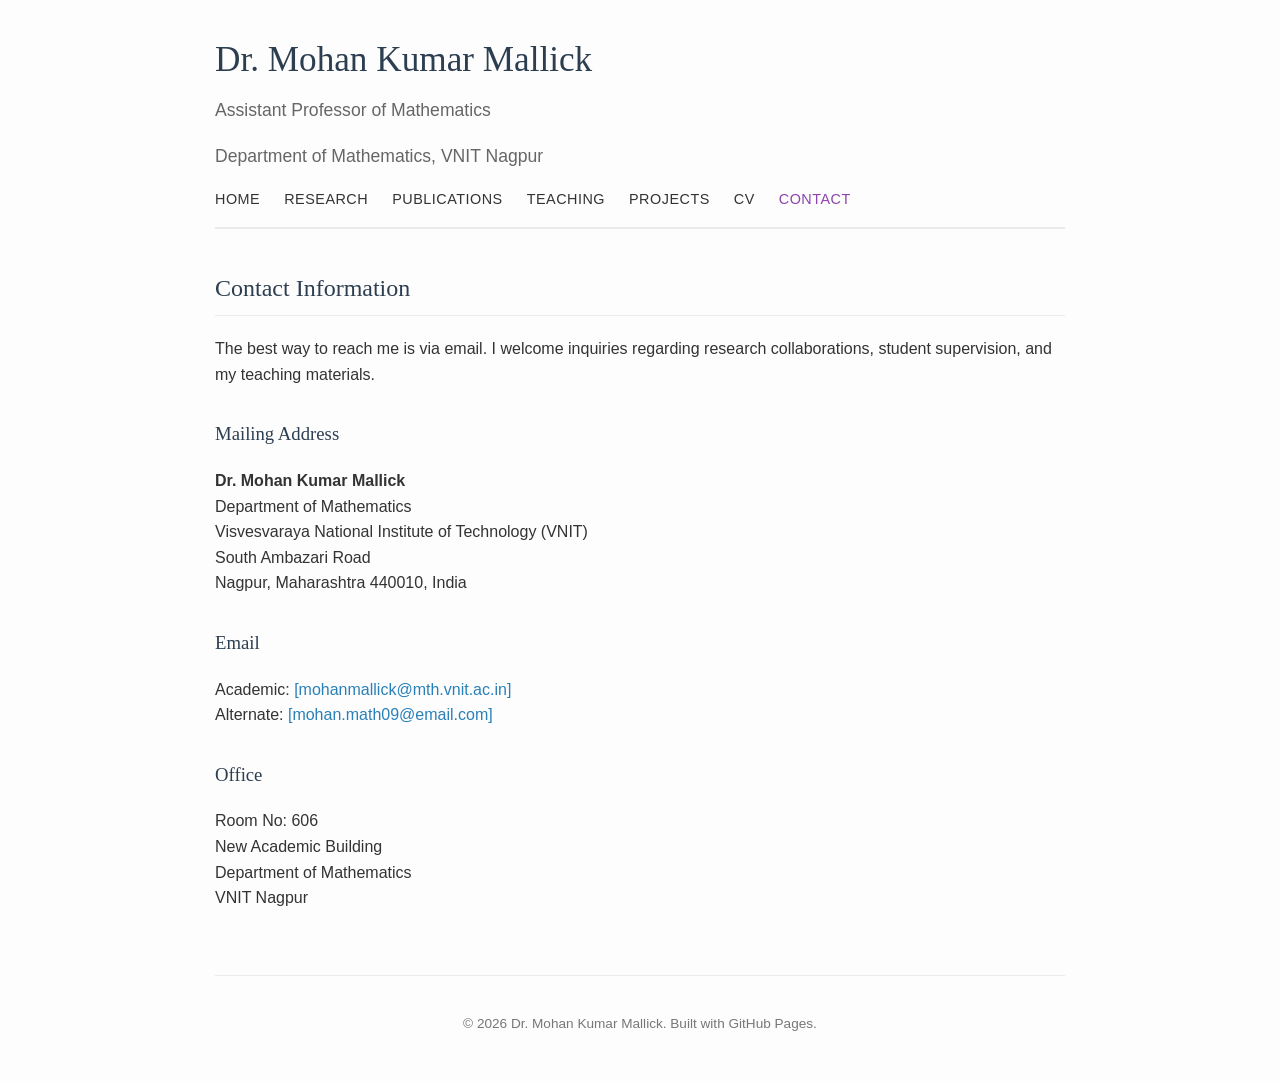
==== contact/index.html @ 90d8f541 "Update contact information in index.html" ====
<!DOCTYPE html>
<html lang="en">
<head>
  <meta charset="UTF-8">
  <meta name="viewport" content="width=device-width, initial-scale=1.0">
  <title>Contact - Dr. Mohan Kumar Mallick</title>
  <link rel="stylesheet" href="/assets/css/style.css">
</head>
<body>

  <div class="container">
    <header>
      <div class="site-title">
        <h1>Dr. Mohan Kumar Mallick</h1>
        <p class="subtitle">Assistant Professor of Mathematics</p>
        <p class="subtitle">Department of Mathematics, VNIT Nagpur</p>
      </div>
      <nav>
        <a href="/">Home</a>
        <a href="/research/">Research</a>
        <a href="/publications/">Publications</a>
        <a href="/teaching/">Teaching</a>
        <a href="/projects/">Projects</a>
        <a href="/cv/">CV</a>
        <a href="/contact/" class="active">Contact</a>
      </nav>
    </header>

    <main>
      <h2>Contact Information</h2>
      <p>
        The best way to reach me is via email. I welcome inquiries regarding research 
        collaborations, student supervision, and my teaching materials.
      </p>

      <h3>Mailing Address</h3>
      <p>
        <strong>Dr. Mohan Kumar Mallick</strong><br>
        Department of Mathematics<br>
        Visvesvaraya National Institute of Technology (VNIT)<br>
        South Ambazari Road<br>
        Nagpur, Maharashtra 440010, India
      </p>

      <h3>Email</h3>
      <p>
        Academic: <a href="mailto:mohanmallick@mth.vnit.ac.in">[mohanmallick@mth.vnit.ac.in]</a><br>
        Alternate: <a href="mailto:mohan.math09@gmail.com">[mohan.math09@email.com]</a>
      </p>

      <h3>Office</h3>
      <p>
        Room No: 606 <br>
        New Academic Building<br>
        Department of Mathematics<br>
        VNIT Nagpur
      </p>
    </main>

    <footer>
      <p>&copy; 2026 Dr. Mohan Kumar Mallick. Built with GitHub Pages.</p>
    </footer>
  </div>

</body>
</html>
---- assets/css/style.css ----
/* General Setup */
:root {
  --primary-color: #2c3e50; /* Deep academic blue/gray */
  --accent-color: #8e44ad; /* Slightly warm accent */
  --text-color: #333333;
  --bg-color: #fdfdfd;
  --light-gray: #eaeaea;
}

body {
  font-family: -apple-system, BlinkMacSystemFont, "Segoe UI", Roboto, Helvetica, Arial, sans-serif;
  line-height: 1.6;
  color: var(--text-color);
  background-color: var(--bg-color);
  margin: 0;
  padding: 0;
}

/* Layout Container */
.container {
  max-width: 850px;
  margin: 0 auto;
  padding: 2rem 20px;
}

/* Typography */
h1, h2, h3 {
  font-family: Georgia, "Times New Roman", serif; /* Classic academic serif for headings */
  color: var(--primary-color);
  margin-top: 2rem;
  font-weight: normal;
}

h1 {
  font-size: 2.2rem;
  margin-top: 0;
  margin-bottom: 0.5rem;
}

h2 {
  font-size: 1.5rem;
  border-bottom: 1px solid var(--light-gray);
  padding-bottom: 0.5rem;
}

a {
  color: #2980b9;
  text-decoration: none;
}

a:hover {
  text-decoration: underline;
  color: var(--accent-color);
}

/* Header & Navigation */
header {
  border-bottom: 2px solid var(--light-gray);
  padding-bottom: 1rem;
  margin-bottom: 2.5rem;
}

.site-title {
  margin-bottom: 1rem;
}

.subtitle {
  font-size: 1.1rem;
  color: #666;
  margin-top: 0;
}

nav {
  display: flex;
  flex-wrap: wrap;
  gap: 1.5rem;
}

nav a {
  color: var(--text-color);
  font-weight: 500;
  text-transform: uppercase;
  font-size: 0.9rem;
  letter-spacing: 0.5px;
}

nav a:hover, nav a.active {
  color: var(--accent-color);
  text-decoration: none;
}

/* Footer */
footer {
  margin-top: 4rem;
  padding-top: 1.5rem;
  border-top: 1px solid var(--light-gray);
  text-align: center;
  font-size: 0.85rem;
  color: #777;
}

/* Mobile Responsiveness */
@media (max-width: 600px) {
  h1 { font-size: 1.8rem; }
  nav { gap: 1rem; }
}
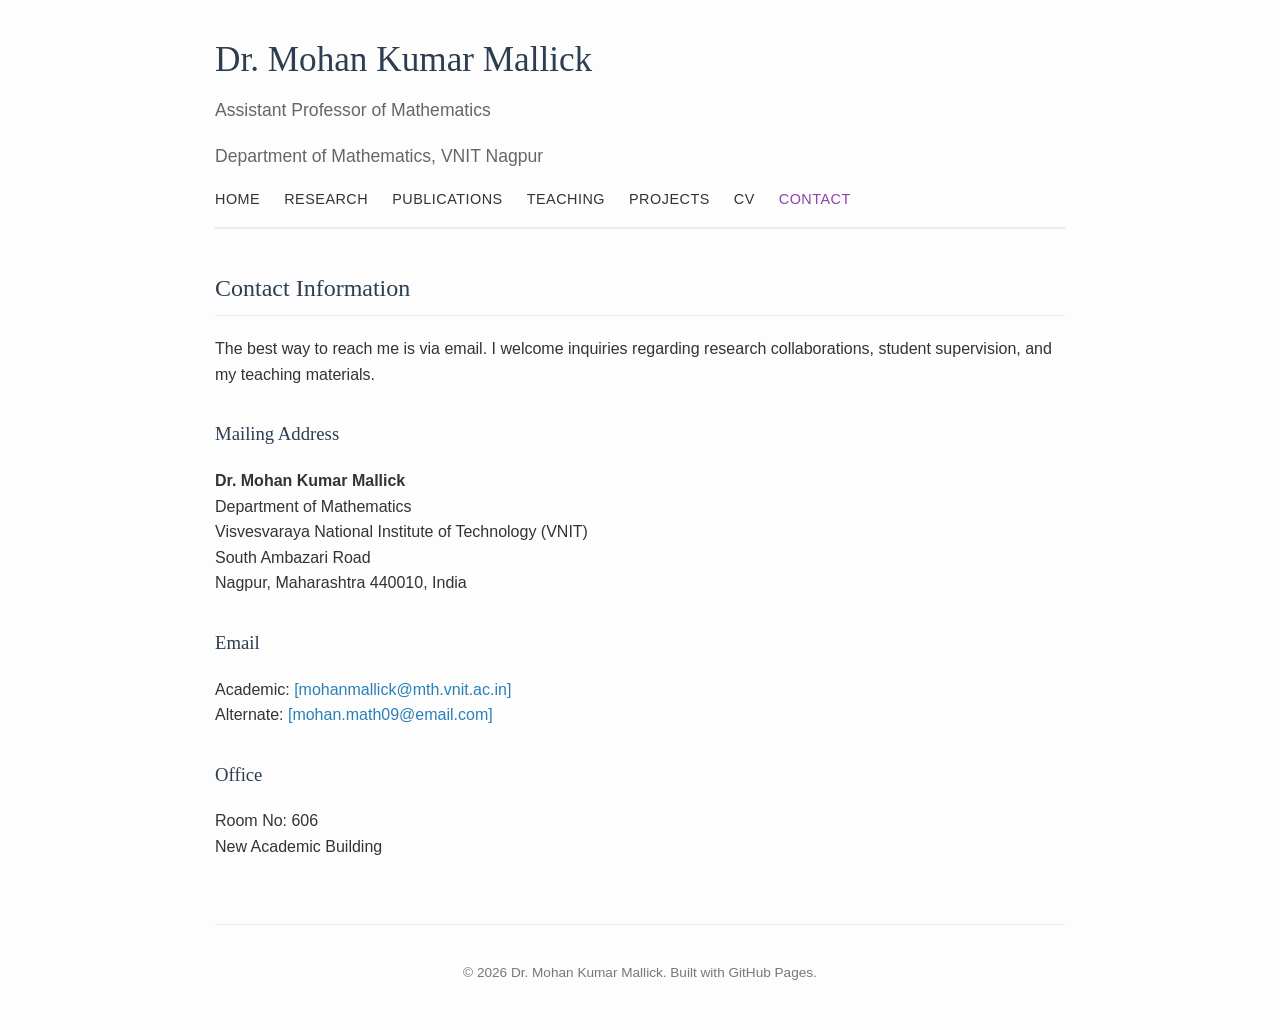
==== commit 3dc3925d: "Remove redundant address lines from contact page" ====
--- a/contact/index.html
+++ b/contact/index.html
@@ -51,9 +51,7 @@
       <h3>Office</h3>
       <p>
         Room No: 606 <br>
-        New Academic Building<br>
-        Department of Mathematics<br>
-        VNIT Nagpur
+        New Academic Building
       </p>
     </main>
 
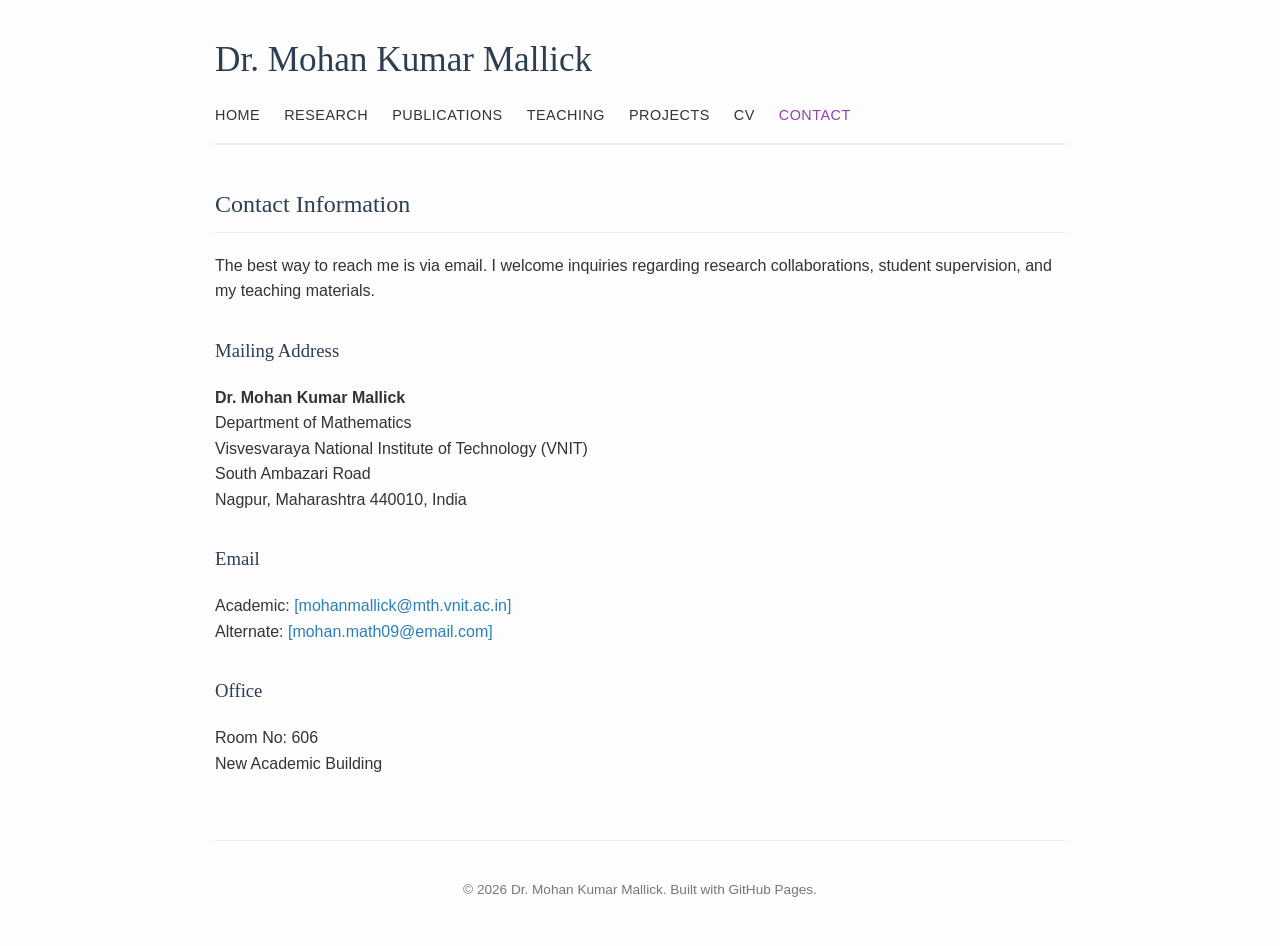
==== commit edb39b29: "Remove subtitle from contact page Removed subtitle paragraphs from the header." ====
--- a/contact/index.html
+++ b/contact/index.html
@@ -12,8 +12,6 @@
     <header>
       <div class="site-title">
         <h1>Dr. Mohan Kumar Mallick</h1>
-        <p class="subtitle">Assistant Professor of Mathematics</p>
-        <p class="subtitle">Department of Mathematics, VNIT Nagpur</p>
       </div>
       <nav>
         <a href="/">Home</a>
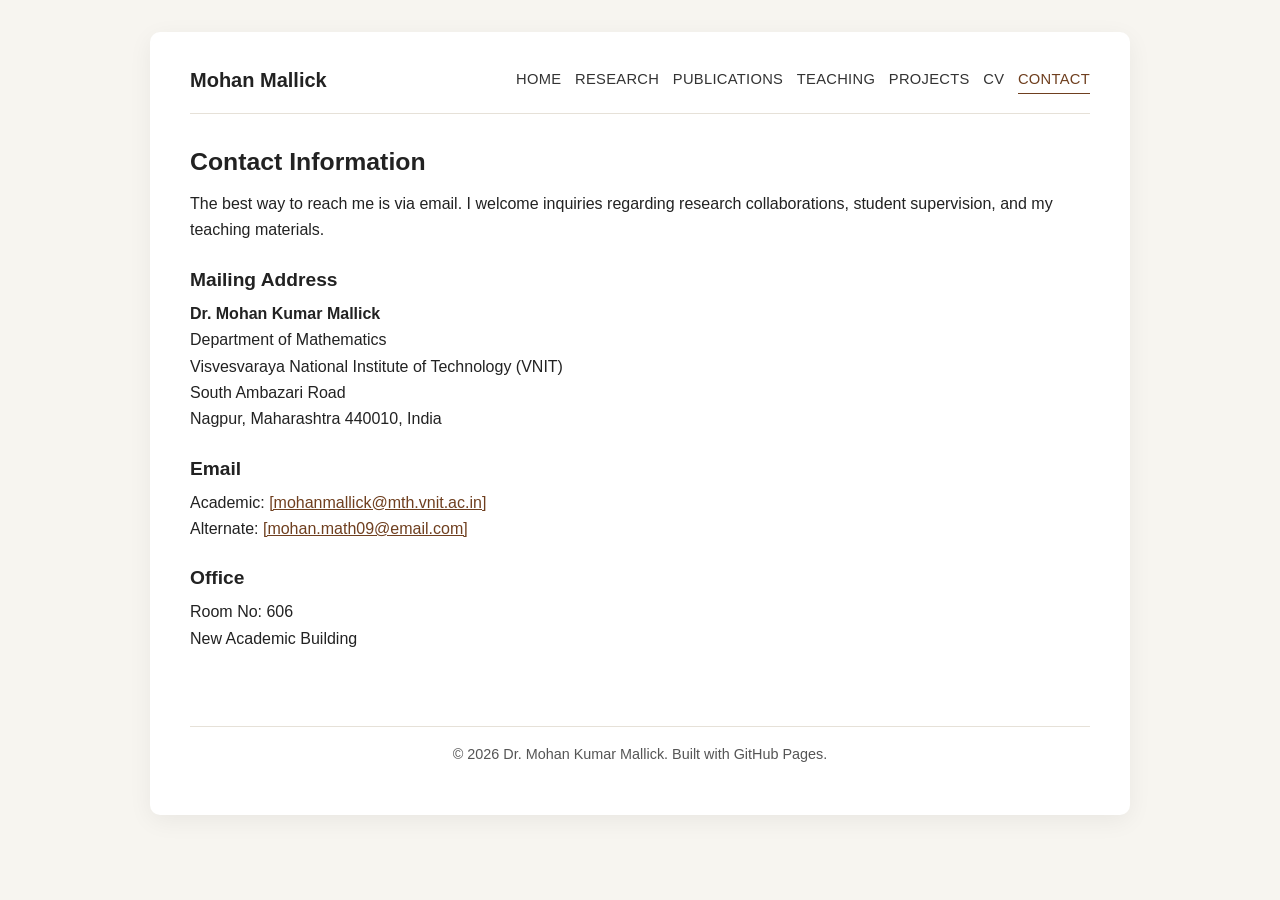
==== commit d3117601: "Update header structure and site title link" ====
--- a/contact/index.html
+++ b/contact/index.html
@@ -7,11 +7,10 @@
   <link rel="stylesheet" href="/assets/css/style.css">
 </head>
 <body>
-
   <div class="container">
-    <header>
+    <header class="topbar">
       <div class="site-title">
-        <h1>Dr. Mohan Kumar Mallick</h1>
+        <a href="/">Mohan Mallick</a>
       </div>
       <nav>
         <a href="/">Home</a>
--- a/assets/css/style.css
+++ b/assets/css/style.css
@@ -1,106 +1,403 @@
-/* General Setup */
+/* =========================================================
+   Global Style for Dr. Mohan Mallick Academic Website
+   ========================================================= */
+
 :root {
-  --primary-color: #2c3e50; /* Deep academic blue/gray */
-  --accent-color: #8e44ad; /* Slightly warm accent */
-  --text-color: #333333;
-  --bg-color: #fdfdfd;
-  --light-gray: #eaeaea;
+  --page-bg: #f7f5f0;
+  --card-bg: #ffffff;
+  --text-main: #222222;
+  --text-muted: #555555;
+  --link-color: #6f3f1f;
+  --link-hover: #9a5a2a;
+  --border-light: #e6e1d8;
+  --table-bg: #faf8f3;
+}
+
+* {
+  box-sizing: border-box;
+}
+
+html {
+  scroll-behavior: smooth;
 }
 
 body {
-  font-family: -apple-system, BlinkMacSystemFont, "Segoe UI", Roboto, Helvetica, Arial, sans-serif;
-  line-height: 1.6;
-  color: var(--text-color);
-  background-color: var(--bg-color);
   margin: 0;
   padding: 0;
-}
-
-/* Layout Container */
+  background: var(--page-bg);
+  color: var(--text-main);
+  font-family: -apple-system, BlinkMacSystemFont, "Segoe UI", Roboto, Arial, sans-serif;
+  font-size: 16px;
+  line-height: 1.65;
+}
+
+/* =========================================================
+   Main Container
+   ========================================================= */
+
 .container {
-  max-width: 850px;
-  margin: 0 auto;
-  padding: 2rem 20px;
-}
-
-/* Typography */
-h1, h2, h3 {
-  font-family: Georgia, "Times New Roman", serif; /* Classic academic serif for headings */
-  color: var(--primary-color);
-  margin-top: 2rem;
-  font-weight: normal;
-}
-
-h1 {
-  font-size: 2.2rem;
-  margin-top: 0;
-  margin-bottom: 0.5rem;
-}
-
-h2 {
-  font-size: 1.5rem;
-  border-bottom: 1px solid var(--light-gray);
-  padding-bottom: 0.5rem;
-}
-
-a {
-  color: #2980b9;
+  max-width: 980px;
+  margin: 2rem auto;
+  padding: 2rem 2.5rem;
+  background: var(--card-bg);
+  border-radius: 10px;
+  box-shadow: 0 6px 24px rgba(0, 0, 0, 0.06);
+}
+
+/* =========================================================
+   Header and Navigation
+   Works for both:
+   <header> ... </header>
+   and
+   <header class="topbar"> ... </header>
+   ========================================================= */
+
+header,
+.topbar {
+  display: flex;
+  align-items: center;
+  justify-content: space-between;
+  gap: 1.5rem;
+  padding-bottom: 1rem;
+  margin-bottom: 2rem;
+  border-bottom: 1px solid var(--border-light);
+}
+
+.site-title {
+  margin: 0;
+}
+
+.site-title h1 {
+  margin: 0;
+  font-size: 1.25rem;
+  font-weight: 600;
+  line-height: 1.2;
+  white-space: nowrap;
+}
+
+.site-title a {
+  font-size: 1.25rem;
+  font-weight: 600;
   text-decoration: none;
-}
-
-a:hover {
-  text-decoration: underline;
-  color: var(--accent-color);
-}
-
-/* Header & Navigation */
-header {
-  border-bottom: 2px solid var(--light-gray);
-  padding-bottom: 1rem;
-  margin-bottom: 2.5rem;
-}
-
-.site-title {
-  margin-bottom: 1rem;
-}
-
-.subtitle {
-  font-size: 1.1rem;
-  color: #666;
-  margin-top: 0;
+  color: var(--text-main);
+  white-space: nowrap;
+}
+
+.site-title a:hover {
+  color: var(--link-color);
 }
 
 nav {
   display: flex;
   flex-wrap: wrap;
-  gap: 1.5rem;
+  justify-content: flex-end;
+  gap: 0.85rem;
 }
 
 nav a {
-  color: var(--text-color);
+  text-decoration: none;
+  color: #333333;
+  font-size: 0.92rem;
   font-weight: 500;
+  letter-spacing: 0.02em;
   text-transform: uppercase;
+  padding-bottom: 2px;
+}
+
+nav a:hover,
+nav a.active {
+  color: var(--link-color);
+  border-bottom: 1px solid var(--link-color);
+}
+
+/* =========================================================
+   General Page Typography
+   ========================================================= */
+
+main {
+  min-height: 60vh;
+}
+
+h1,
+h2,
+h3 {
+  color: var(--text-main);
+  line-height: 1.3;
+}
+
+h1 {
+  font-size: 2rem;
+  margin-top: 0;
+}
+
+h2 {
+  font-size: 1.55rem;
+  margin-top: 2rem;
+  margin-bottom: 0.8rem;
+}
+
+h3 {
+  font-size: 1.2rem;
+  margin-top: 1.5rem;
+  margin-bottom: 0.5rem;
+}
+
+p {
+  margin-top: 0;
+  margin-bottom: 1rem;
+}
+
+a {
+  color: var(--link-color);
+}
+
+a:hover {
+  color: var(--link-hover);
+}
+
+strong {
+  font-weight: 600;
+}
+
+/* =========================================================
+   Home Page Hero Section
+   Photo on Left, Text on Right
+   ========================================================= */
+
+.hero {
+  display: flex;
+  align-items: center;
+  gap: 2rem;
+  margin-bottom: 2.5rem;
+  padding-bottom: 1.6rem;
+  border-bottom: 1px solid var(--border-light);
+}
+
+.hero-photo {
+  flex: 0 0 330px;
+}
+
+.hero-photo img {
+  width: 330px;
+  max-width: 100%;
+  height: 235px;
+  object-fit: cover;
+  object-position: center;
+  border-radius: 8px;
+  display: block;
+  box-shadow: 0 4px 14px rgba(0, 0, 0, 0.10);
+}
+
+.hero-text {
+  flex: 1;
+}
+
+.hero-text h1 {
+  margin-top: 0;
+  margin-bottom: 0.4rem;
+  font-size: 2rem;
+  line-height: 1.2;
+}
+
+.hero-text h2 {
+  margin-top: 0;
+  margin-bottom: 0.4rem;
+  font-size: 1.75rem;
+}
+
+.subtitle {
+  font-size: 1.08rem;
+  font-weight: 500;
+  color: var(--text-main);
+  margin-bottom: 1rem;
+}
+
+.research-line {
+  line-height: 1.6;
+  color: #333333;
+  margin-bottom: 0;
+}
+
+/* =========================================================
+   Lists
+   ========================================================= */
+
+ul,
+ol {
+  padding-left: 1.4rem;
+}
+
+li {
+  margin-bottom: 0.35rem;
+}
+
+/* =========================================================
+   Tables
+   Useful for Teaching page and CV-style tables
+   ========================================================= */
+
+.table-wrapper {
+  width: 100%;
+  overflow-x: auto;
+  margin: 1rem 0 1.5rem 0;
+}
+
+table {
+  width: 100%;
+  border-collapse: collapse;
+  font-size: 0.95rem;
+  margin: 1rem 0;
+}
+
+th,
+td {
+  border: 1px solid var(--border-light);
+  padding: 0.65rem 0.75rem;
+  vertical-align: top;
+}
+
+th {
+  background: var(--table-bg);
+  font-weight: 600;
+  text-align: left;
+}
+
+tr:nth-child(even) td {
+  background: #fcfbf8;
+}
+
+/* =========================================================
+   Buttons and Download Links
+   ========================================================= */
+
+.button,
+.btn,
+.download-button,
+a.button,
+a.btn,
+a.download-button {
+  display: inline-block;
+  padding: 0.65rem 1rem;
+  margin: 0.5rem 0 1rem 0;
+  background: var(--link-color);
+  color: #ffffff;
+  text-decoration: none;
+  border-radius: 6px;
+  font-weight: 500;
+}
+
+.button:hover,
+.btn:hover,
+.download-button:hover,
+a.button:hover,
+a.btn:hover,
+a.download-button:hover {
+  background: var(--link-hover);
+  color: #ffffff;
+}
+
+/* =========================================================
+   Publication / Project Style Helpers
+   ========================================================= */
+
+.publication-list li,
+.project-list li {
+  margin-bottom: 0.8rem;
+}
+
+.project-card,
+.info-card {
+  background: #fcfbf8;
+  border: 1px solid var(--border-light);
+  border-radius: 8px;
+  padding: 1rem 1.2rem;
+  margin: 1rem 0 1.5rem 0;
+}
+
+/* =========================================================
+   Footer
+   ========================================================= */
+
+footer {
+  margin-top: 2.5rem;
+  padding-top: 1rem;
+  border-top: 1px solid var(--border-light);
+  color: var(--text-muted);
   font-size: 0.9rem;
-  letter-spacing: 0.5px;
-}
-
-nav a:hover, nav a.active {
-  color: var(--accent-color);
-  text-decoration: none;
-}
-
-/* Footer */
-footer {
-  margin-top: 4rem;
-  padding-top: 1.5rem;
-  border-top: 1px solid var(--light-gray);
   text-align: center;
-  font-size: 0.85rem;
-  color: #777;
-}
-
-/* Mobile Responsiveness */
-@media (max-width: 600px) {
-  h1 { font-size: 1.8rem; }
-  nav { gap: 1rem; }
-}
+}
+
+/* =========================================================
+   Responsive Design
+   ========================================================= */
+
+@media (max-width: 750px) {
+  body {
+    background: #ffffff;
+  }
+
+  .container {
+    margin: 0;
+    padding: 1.2rem;
+    border-radius: 0;
+    box-shadow: none;
+  }
+
+  header,
+  .topbar {
+    flex-direction: column;
+    align-items: flex-start;
+    gap: 0.8rem;
+  }
+
+  .site-title h1,
+  .site-title a {
+    font-size: 1.2rem;
+  }
+
+  nav {
+    justify-content: flex-start;
+    gap: 0.7rem;
+  }
+
+  nav a {
+    font-size: 0.88rem;
+  }
+
+  .hero {
+    flex-direction: column;
+    align-items: flex-start;
+    gap: 1.2rem;
+  }
+
+  .hero-photo {
+    flex: none;
+    width: 100%;
+  }
+
+  .hero-photo img {
+    width: 100%;
+    max-width: 420px;
+    height: auto;
+  }
+
+  .hero-text h1 {
+    font-size: 1.7rem;
+  }
+
+  .hero-text h2 {
+    font-size: 1.5rem;
+  }
+
+  h1 {
+    font-size: 1.7rem;
+  }
+
+  h2 {
+    font-size: 1.35rem;
+  }
+
+  table {
+    font-size: 0.88rem;
+  }
+}
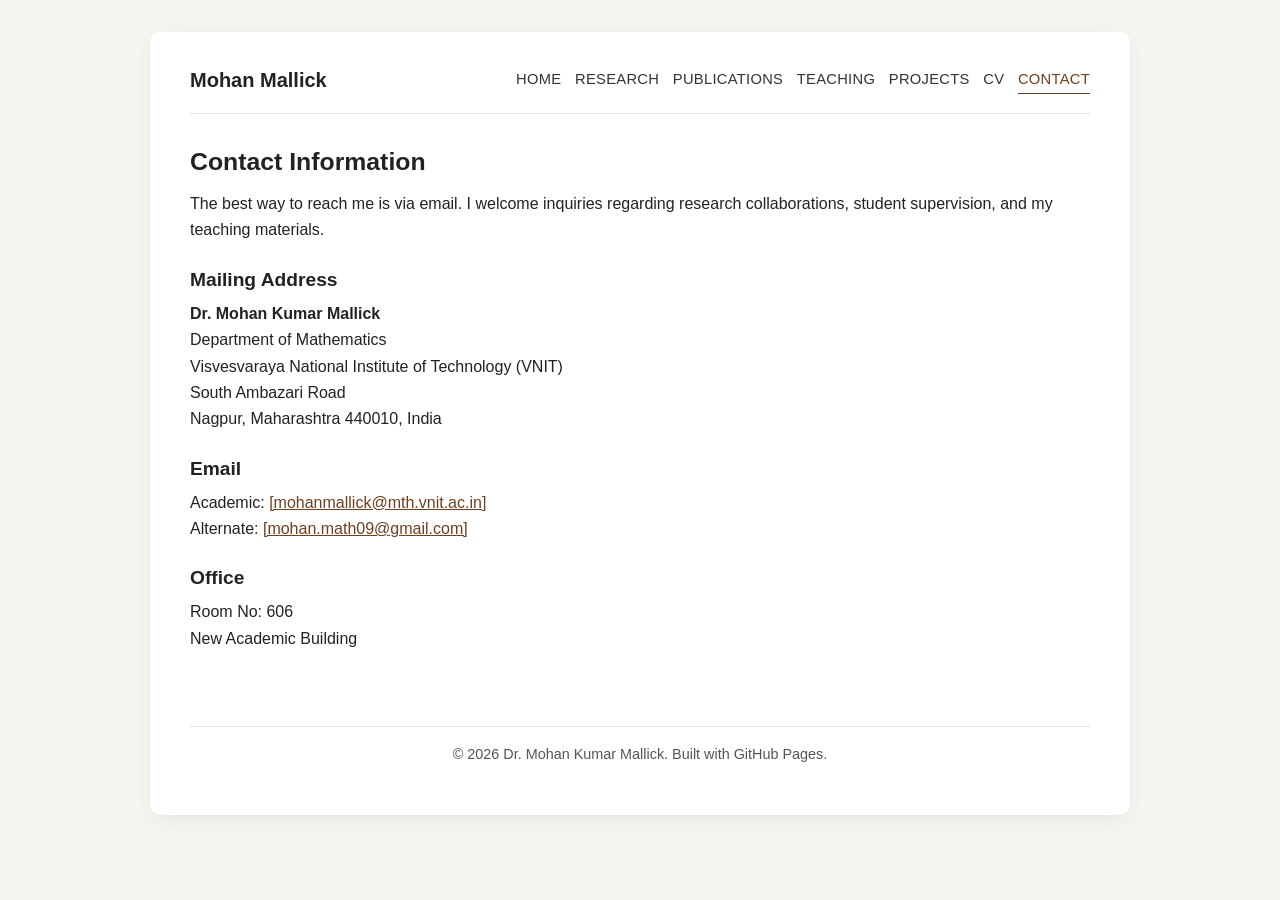
==== commit 7ce02c7d: "Fix email address in contact page" ====
--- a/contact/index.html
+++ b/contact/index.html
@@ -42,7 +42,7 @@
       <h3>Email</h3>
       <p>
         Academic: <a href="mailto:mohanmallick@mth.vnit.ac.in">[mohanmallick@mth.vnit.ac.in]</a><br>
-        Alternate: <a href="mailto:mohan.math09@gmail.com">[mohan.math09@email.com]</a>
+        Alternate: <a href="mailto:mohan.math09@gmail.com">[mohan.math09@gmail.com]</a>
       </p>
 
       <h3>Office</h3>
--- a/assets/css/style.css
+++ b/assets/css/style.css
@@ -158,64 +158,52 @@
 strong {
   font-weight: 600;
 }
-
 /* =========================================================
    Home Page Hero Section
-   Photo on Left, Text on Right
-   ========================================================= */
-
+   ========================================================= */
 .hero {
-  display: flex;
-  align-items: center;
-  gap: 2rem;
-  margin-bottom: 2.5rem;
-  padding-bottom: 1.6rem;
-  border-bottom: 1px solid var(--border-light);
-}
-
-.hero-photo {
-  flex: 0 0 330px;
+    display: flex;
+    align-items: center;
+    justify-content: space-between;
+    gap: 2rem;
+    margin-bottom: 2.5rem;
+}
+
+.hero-text {
+    flex: 1;
+}
+
+.hero-text h2 {
+    margin-top: 0;
+    font-size: 2rem;
+}
+
+.subtitle {
+    font-size: 1.1rem;
+    font-weight: 500;
+    margin-bottom: 0.8rem;
+}
+
+.research-line {
+    line-height: 1.6;
 }
 
 .hero-photo img {
-  width: 330px;
-  max-width: 100%;
-  height: 235px;
-  object-fit: cover;
-  object-position: center;
-  border-radius: 8px;
-  display: block;
-  box-shadow: 0 4px 14px rgba(0, 0, 0, 0.10);
-}
-
-.hero-text {
-  flex: 1;
-}
-
-.hero-text h1 {
-  margin-top: 0;
-  margin-bottom: 0.4rem;
-  font-size: 2rem;
-  line-height: 1.2;
-}
-
-.hero-text h2 {
-  margin-top: 0;
-  margin-bottom: 0.4rem;
-  font-size: 1.75rem;
-}
-
-.subtitle {
-  font-size: 1.08rem;
-  font-weight: 500;
-  color: var(--text-main);
-  margin-bottom: 1rem;
-}
-
-.research-line {
-  line-height: 1.6;
-  color: #333333;
-  margin-bottom: 0;
+    width: 230px;
+    max-width: 100%;
+    border-radius: 8px;
+    display: block;
+}
+
+/* Mobile Responsiveness for Hero */
+@media (max-width: 700px) {
+    .hero {
+        flex-direction: column-reverse;
+        align-items: flex-start;
+    }
+    .hero-photo img {
+        width: 180px;
+    }
 }
 
 /* =========================================================
@@ -364,31 +352,6 @@
     font-size: 0.88rem;
   }
 
-  .hero {
-    flex-direction: column;
-    align-items: flex-start;
-    gap: 1.2rem;
-  }
-
-  .hero-photo {
-    flex: none;
-    width: 100%;
-  }
-
-  .hero-photo img {
-    width: 100%;
-    max-width: 420px;
-    height: auto;
-  }
-
-  .hero-text h1 {
-    font-size: 1.7rem;
-  }
-
-  .hero-text h2 {
-    font-size: 1.5rem;
-  }
-
   h1 {
     font-size: 1.7rem;
   }
@@ -401,3 +364,4 @@
     font-size: 0.88rem;
   }
 }
+
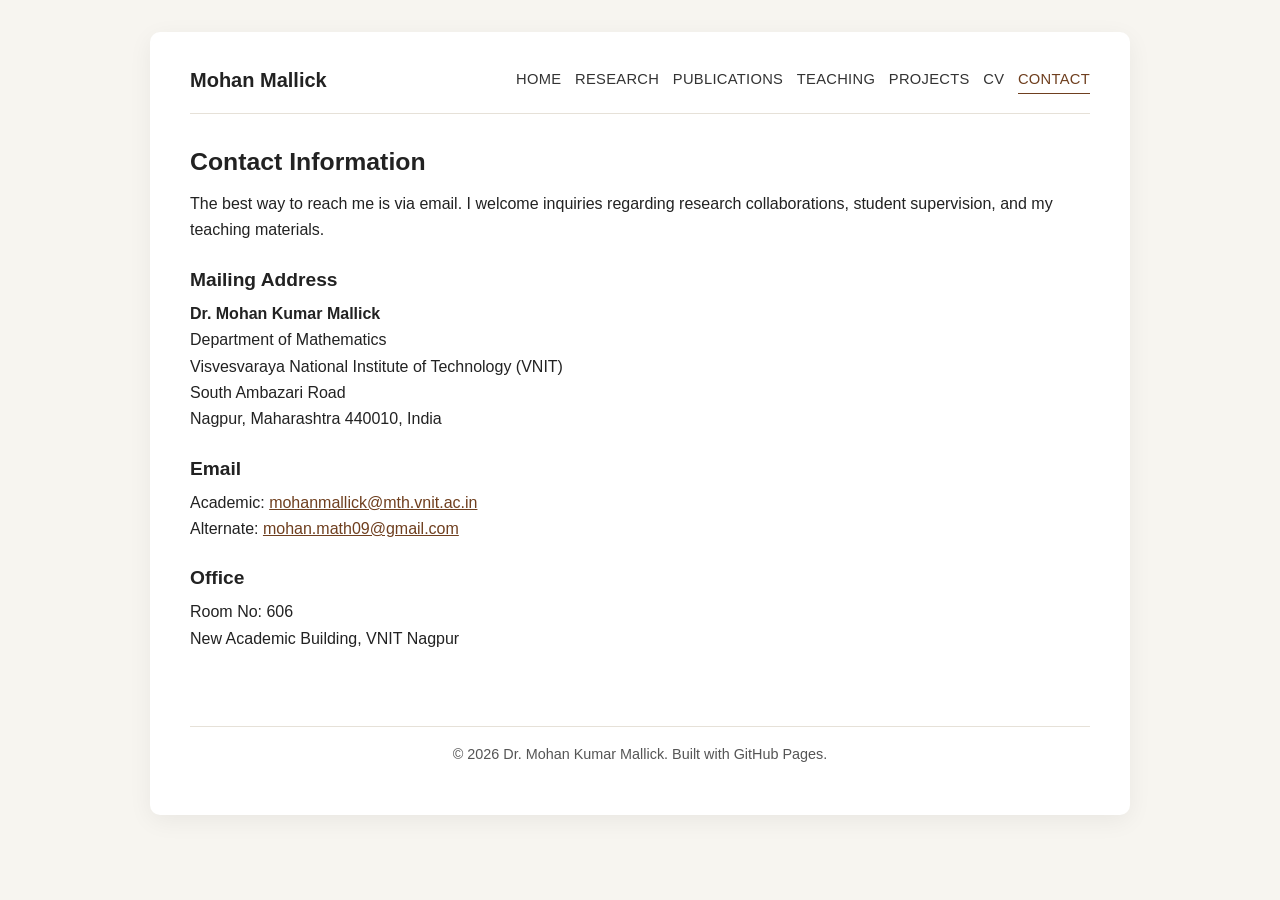
==== commit 88765369: "Update email links and office address in contact page" ====
--- a/contact/index.html
+++ b/contact/index.html
@@ -41,14 +41,14 @@
 
       <h3>Email</h3>
       <p>
-        Academic: <a href="mailto:mohanmallick@mth.vnit.ac.in">[mohanmallick@mth.vnit.ac.in]</a><br>
-        Alternate: <a href="mailto:mohan.math09@gmail.com">[mohan.math09@gmail.com]</a>
+        Academic: <a href="mailto:mohanmallick@mth.vnit.ac.in">mohanmallick@mth.vnit.ac.in</a><br>
+        Alternate: <a href="mailto:mohan.math09@gmail.com">mohan.math09@gmail.com</a>
       </p>
 
       <h3>Office</h3>
       <p>
         Room No: 606 <br>
-        New Academic Building
+        New Academic Building, VNIT Nagpur
       </p>
     </main>
 
